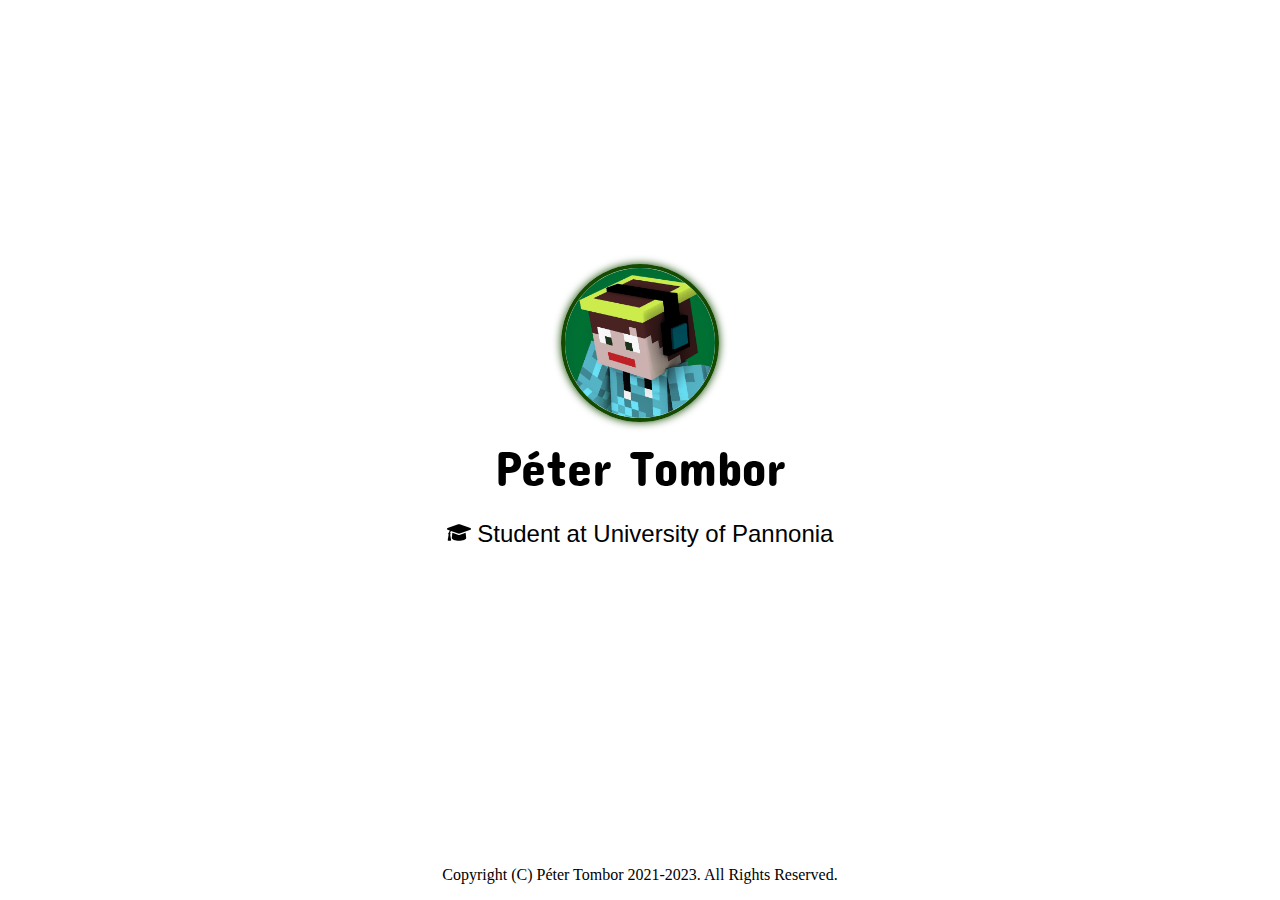
==== index.html @ 4ccd4ebc "Update education to university" ====
<!doctype html>
<html>

<head>
  <meta charset="UTF-8">
  <meta name="viewport" content="width=device-width, initial-scale=1.0">
  <link rel="stylesheet" href="css/base.css">
  <link rel="stylesheet" href="https://fonts.googleapis.com/css?family=Concert+One">
</head>

<body>
  <div class="profile">
    <img src="profile.jpg" class="profile-photo">
    <p class="name">Péter Tombor</p>
    <p class="work"><img src="svg/graduation-cap-solid.svg" class="graduation-cap" title="Source: https://fontawesome.com/v6.0/icons?q=graduation&s=solid%2Cbrands"> Student at University of Pannonia</p>
  </div>
  <footer>
    <p>Copyright (C) Péter Tombor 2021-2023. All&nbsp;Rights&nbsp;Reserved.</p>
  </footer>
</body>

</html>
---- css/base.css ----
body, html {
    margin: 0 !important;
    padding: 0 !important;
} 

@media (prefers-color-scheme: dark) {
    body {
        background-color: #131313;
    }

    .profile, p {
        color: white;
    }

    .profile .profile-photo {
        box-shadow: 0 0 8px white;
        border-color: white;
    }

    .navbar a {
        color: white;
    }

    .profile .work .graduation-cap {
        -webkit-filter: invert(1);
        filter: invert(1);
    }
}

@media (prefers-color-scheme: light) {
    .profile .profile-photo {
        box-shadow: 0 0 8px #154b00;
        border-color: #154b00;
    }
}

.profile {
    position: absolute;
    top: 46%;
    width: 75%;

    /* center */
    left: 50%;
    right: 50%;
    transform: translate(-50%, -50%);

    height: 60%;
    max-height: 300px;
}

.profile .profile-photo {
    /* border */
    border-radius: 50%;
    border-style: solid;
    border-width: 4px;

    /* size */
    width: auto;
    height: 150px;
    max-height: 60%;
    object-fit: cover;

    /* center */
    display: block;
    margin-left: auto;
    margin-right: auto;
}

.profile p {
    /* center */
    margin-left: auto;
    margin-right: auto;
    text-align: center;
}

.profile .name {
    display: block;

    margin-top: 15px;
    margin-bottom: 0px;

    font-size: min(50px, 12vh);
    font-family: "Concert One", serif;
}

.profile .work .graduation-cap {
    width: 24px;
}

.profile .work {
    font-size: min(24px, 12vh);
    font-family: Arial, Helvetica, sans-serif;
}

footer {
    position: absolute;
    bottom: 0%;
    width: 100%;
}

footer p { 
    text-align: center;
}

header {
    display: flex;
    justify-content: center;
}

.navbar {
    position: absolute;
    width: calc(100% - 10px);

    max-width: 500px;
    display: flex;
    justify-content: space-between;

    padding: 5px;
    margin-top: 5px;

    list-style-type: none;

    font-size: 14px;
    font-family:Verdana, Geneva, Tahoma, sans-serif;

    border-bottom: 1px solid #131313;
}

.navbar li {
    display: inline;
    padding: 5px;
}
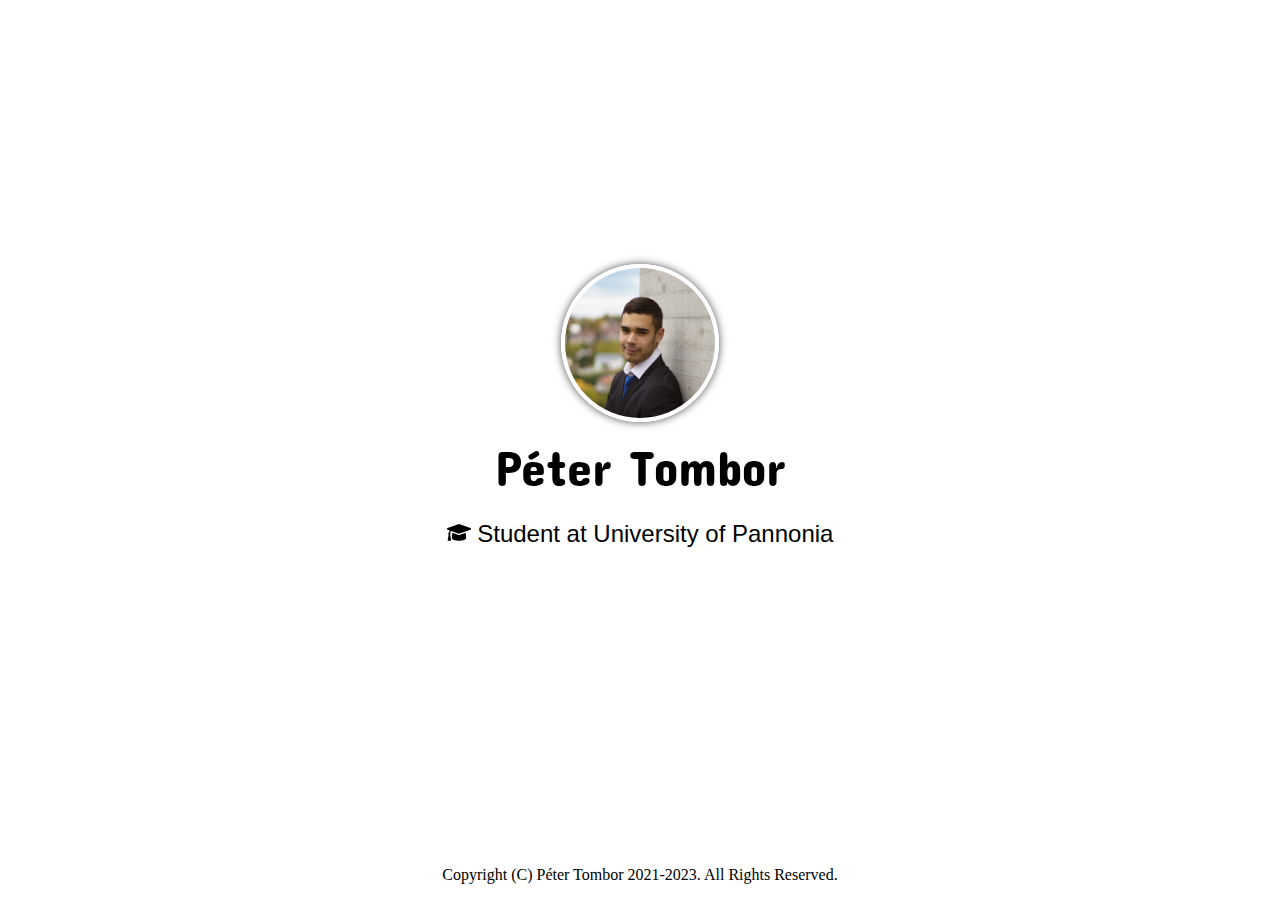
==== commit d007800d: "Prevent "auto dark mode" extensions" ====
--- a/index.html
+++ b/index.html
@@ -4,6 +4,7 @@
 <head>
   <meta charset="UTF-8">
   <meta name="viewport" content="width=device-width, initial-scale=1.0">
+  <meta name="darkreader-lock">
   <link rel="stylesheet" href="css/base.css">
   <link rel="stylesheet" href="https://fonts.googleapis.com/css?family=Concert+One">
 </head>
--- a/css/base.css
+++ b/css/base.css
@@ -6,6 +6,7 @@
 @media (prefers-color-scheme: dark) {
     body {
         background-color: #131313;
+        color-scheme: dark;
     }
 
     .profile, p {
@@ -29,8 +30,8 @@
 
 @media (prefers-color-scheme: light) {
     .profile .profile-photo {
-        box-shadow: 0 0 8px #154b00;
-        border-color: #154b00;
+        box-shadow: 0 0 8px #515151;
+        border-color: #ffffff;
     }
 }
 
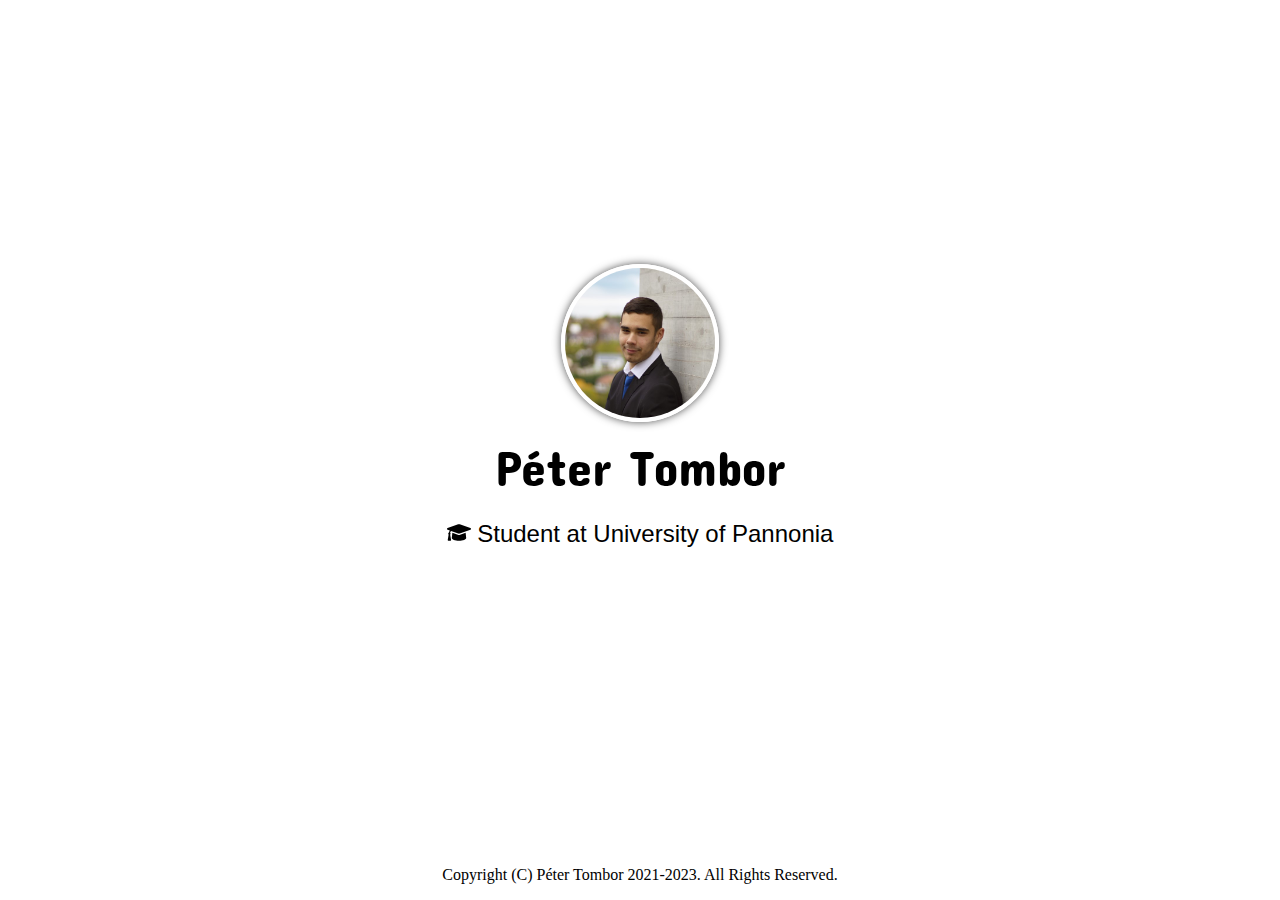
==== commit 016a96b0: "Provide a smaller profile photo" ====
--- a/index.html
+++ b/index.html
@@ -11,7 +11,7 @@
 
 <body>
   <div class="profile">
-    <img src="profile.jpg" class="profile-photo">
+    <img src="img/profile-512w.jpg" class="profile-photo">
     <p class="name">Péter Tombor</p>
     <p class="work"><img src="svg/graduation-cap-solid.svg" class="graduation-cap" title="Source: https://fontawesome.com/v6.0/icons?q=graduation&s=solid%2Cbrands"> Student at University of Pannonia</p>
   </div>
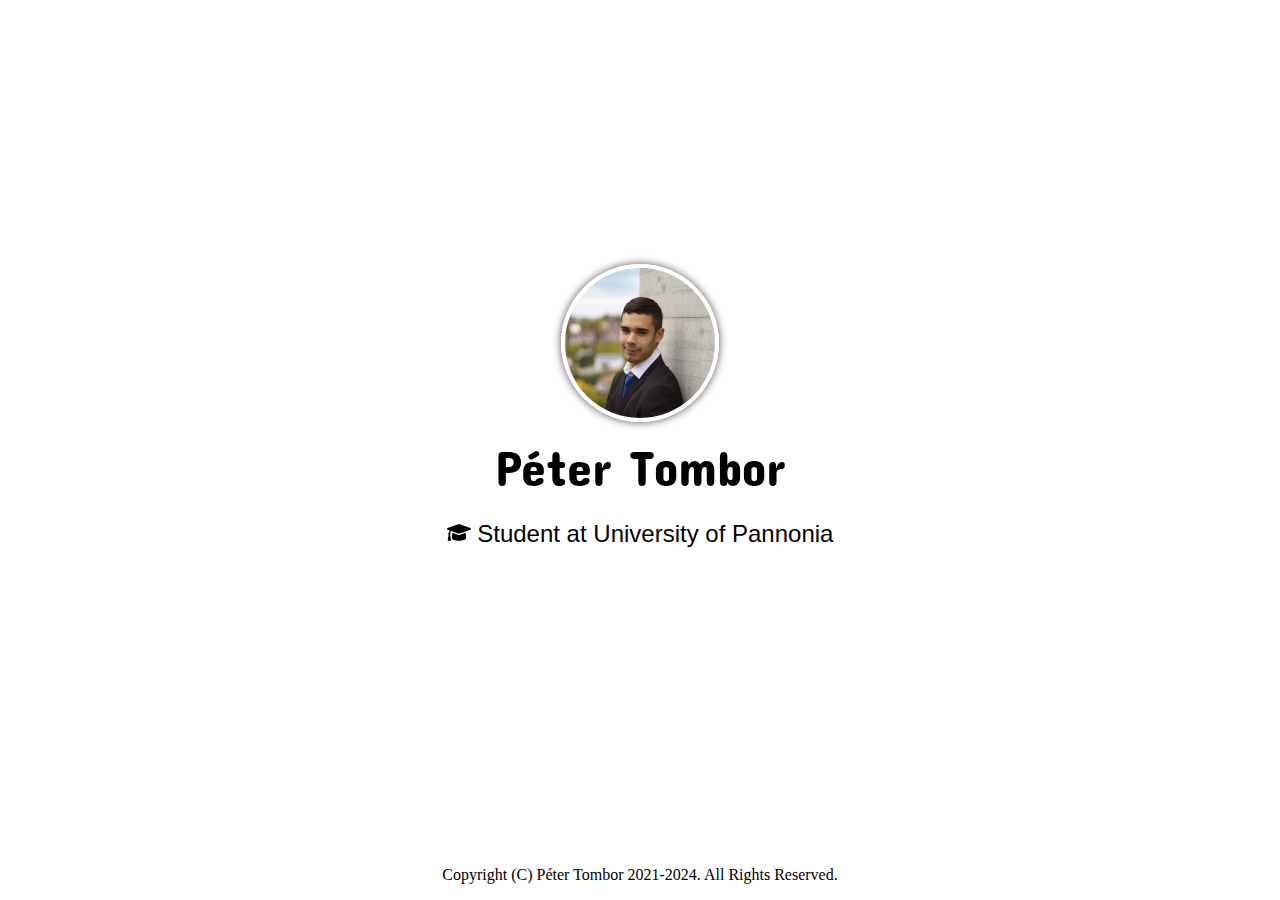
==== commit 182ce468: "Update copyright year" ====
--- a/index.html
+++ b/index.html
@@ -16,7 +16,7 @@
     <p class="work"><img src="svg/graduation-cap-solid.svg" class="graduation-cap" title="Source: https://fontawesome.com/v6.0/icons?q=graduation&s=solid%2Cbrands"> Student at University of Pannonia</p>
   </div>
   <footer>
-    <p>Copyright (C) Péter Tombor 2021-2023. All&nbsp;Rights&nbsp;Reserved.</p>
+    <p>Copyright (C) Péter Tombor 2021-2024. All&nbsp;Rights&nbsp;Reserved.</p>
   </footer>
 </body>
 
